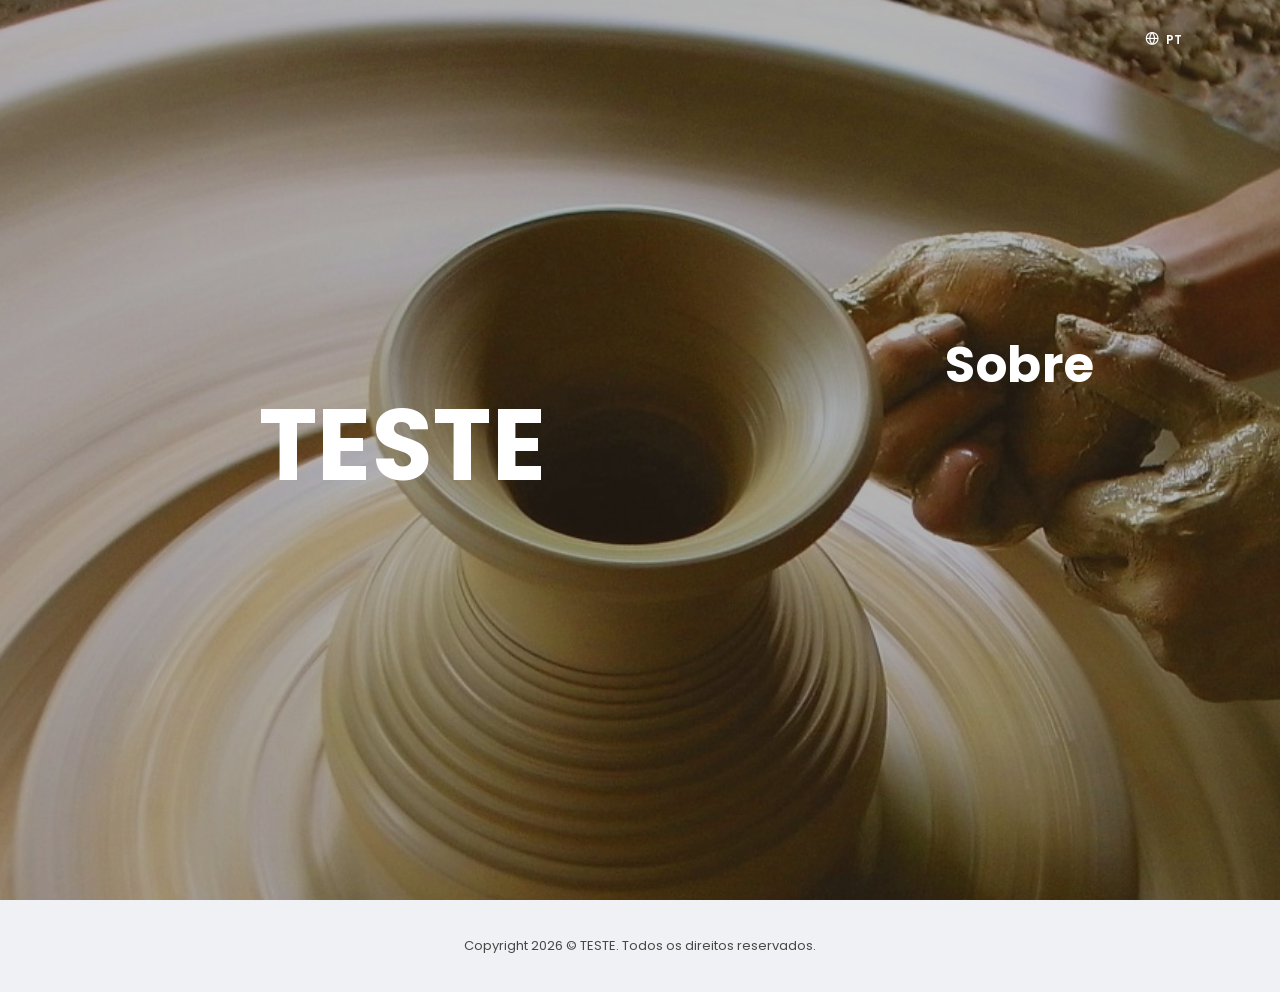
==== index.html @ c15885f7 "Update index.html" ====
<!DOCTYPE html>
<html lang="pt">

<head>
    <meta name="viewport" content="width=device-width, initial-scale=1" />
    <meta http-equiv="content-type" content="text/html; charset=utf-8" />
    <meta name="author" content="TESTE"/>
    <meta name="description" content="TESTE">
    <link rel="icon" type="image/png" href="images/favicon.png">
    <meta http-equiv="X-UA-Compatible" content="IE=edge">
    <!-- Document title -->
    <title>TESTE</title>
    <!-- Stylesheets & Fonts -->
    <link href="css/plugins.css" rel="stylesheet preload">
    <link href="css/style.css" rel="stylesheet preload">
    
    <!-- Global site tag (gtag.js) - Google Analytics -->
    <script async src="https://www.googletagmanager.com/gtag/js?id=UA-188630870-1"></script>
    <script>
      window.dataLayer = window.dataLayer || [];
      function gtag(){dataLayer.push(arguments);}
      gtag('js', new Date());

      gtag('config', 'UA-188630870-1');
      gtag('config', 'G-WTPMK17B85');
    </script>
     
</head>

<body>
    <!-- Body Inner -->
    <div class="body-inner">
        <!-- Header -->
        <header id="header" data-transparent="true" data-fullwidth="false" data-responsive-fixed="true" data-sticky-active="400" class="dark submenu-light">
            <div class="header-inner" data-animate="fadeInDownBig">
                <div class="container">
                    <div id="mainMenu">
                        <div class="container">
                            <nav>
                                <ul>                        
                                    <li class="p-dropdown d-none d-xl-block">
                                        <a><i class="icon-globe"></i>PT</a>
                                        <ul class="p-dropdown-content">
                                            <li><a href="/en" class="text-center">English</a></li>
                                        </ul>
                                    </li>
                                </ul>
                            </nav>
                        </div>
                    </div> 
                    <!--Header Extras-->
                    <div class="header-extras">
                        <div class="p-dropdown d-xl-none">
                            <a class="text-light"><i class="icon-globe"></i> PT</a>
                            <ul class="p-dropdown-content">
                                <li><a href="/en" hreflang="en">English</a></li>
                            </ul>
                        </div>
                    </div>
                </div>
            </div>
        </header>
        <!-- end: Header -->
        
        <!-- Inspiro Slider -->
        <div id="slider" class="inspiro-slider slider-fullscreen">
            <div class="slide kenburns" data-bg-image="images/home.jpg">
                <div class="bg-overlay"></div>
                    <div class="container">
                        <div class="row align-items-center">
                            <div class="col-md-7 mb-5 mb-md-0 slide-captions text-center">
                                <h1>TESTE</h1>
                            </div>
                            <div class="col-md-1">
                            </div>            
                            <div class="col-md-4 slide-captions text-center">
                                <h2><a href="sobre" class="text-light">Sobre</a></h2>
                                <h2><a href="produtos" class="text-light">Produtos</a></h2>
                                <h2><a href="contactos" class="text-light">Contactos</a></h2>
                            </div>
                        </div>
                   </div>
            </div>       
        </div>
        <!--end: Inspiro Slider -->
  
        <!--Modal Cookie-->
        <div id="cookieNotify" class="modal-strip cookie-notify background-dark" data-delay="3000" data-expire="1" data-cookie-name="cookiebar2020_1" data-cookie-enabled="true">
            <div class="container">
                <div class="row">
                    <div class="col-lg-8 text-sm-center text-md-left sm-m-b-10 m-t-5 d-none d-md-block">Este website utiliza cookies. <a href="politicas" class="text-light"><span>Mais informações</span></a>. <i class="fa fa-info-circle"></i></div>
                    <div class="col-lg-8 text-sm-center text-md-left sm-m-b-10 m-t-5 d-block d-md-none">Este website utiliza cookies. <br><a href="politicas" class="text-light"><span>Mais informações</span></a>. <i class="fa fa-info-circle"></i></div>
                    <div class="col-lg-4 text-right sm-text-center sm-center">
                        <button type="button" class="btn btn-rounded btn-light btn-outline btn-sm m-r-10 modal-confirm">Concordo</button>
                    </div>
                </div>
            </div>
        </div>
        <!--End: Modal Cookie-->
        <!-- Footer -->
        <footer id="footer">
            <div class="copyright-content">
                <div class="container">
                    <div class="copyright-text text-center d-none d-md-block">Copyright <script>document.write(new Date().getFullYear())</script> &copy; TESTE. Todos os direitos reservados.</div>
                    <div class="copyright-text text-center d-block d-md-none">Copyright <script>document.write(new Date().getFullYear())</script> &copy; TESTE.<br>Todos os direitos reservados.</div>
                </div>
            </div>
        </footer>
        <!-- end: Footer -->
    </div>
    <!-- end: Body Inner -->
    <!-- Scroll top -->
    <a id="scrollTop"><i class="icon-chevron-up"></i><i class="icon-chevron-up"></i></a>
    <!--Plugins-->
    <script src="js/jquery.js"></script>
    <script src="js/plugins.js"></script>
    <!--Template functions-->
    <script src="js/functions.js"></script>
</body>

</html>
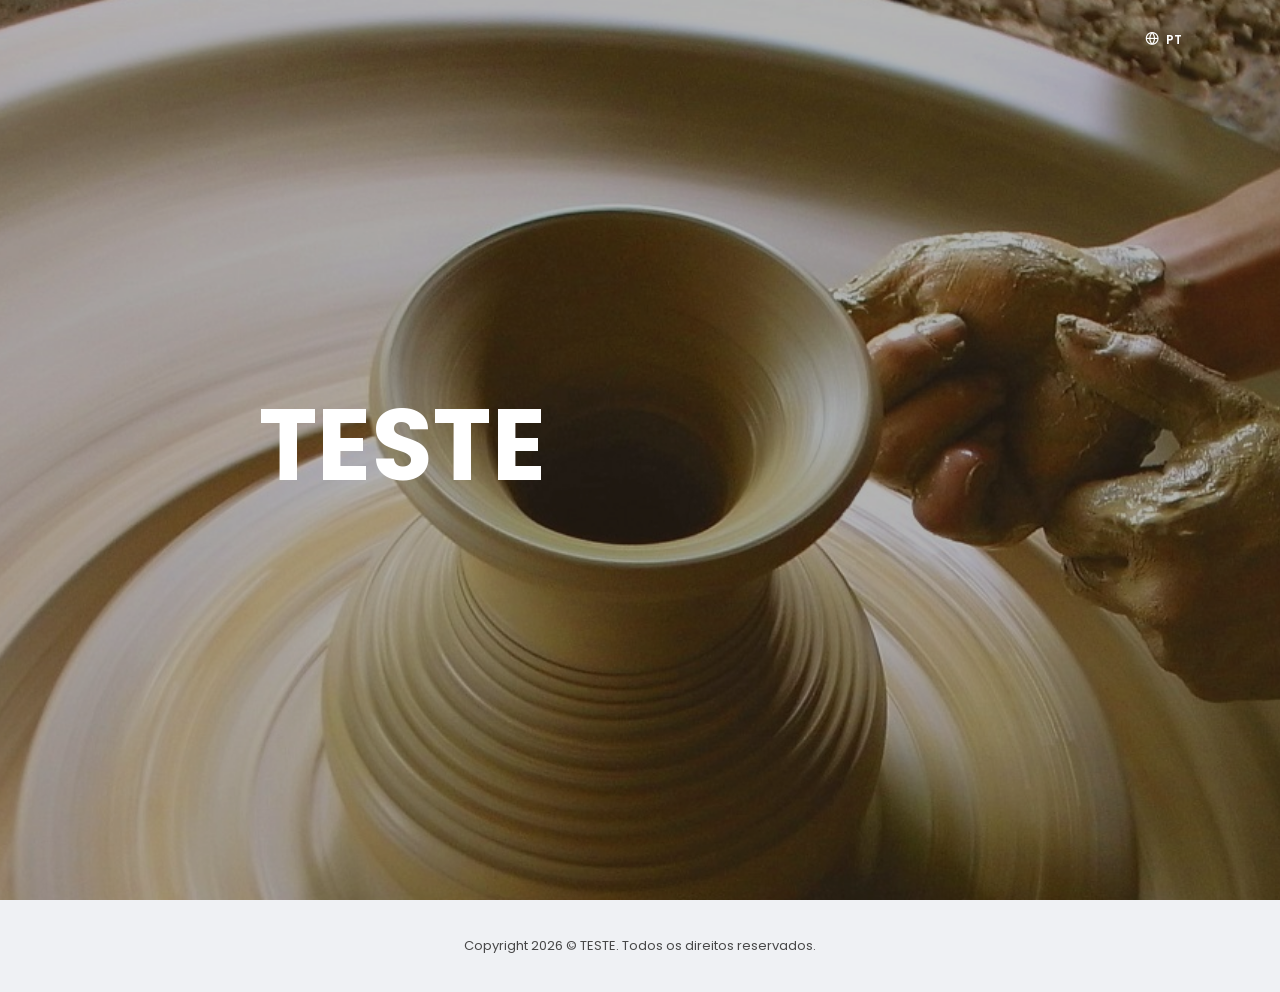
==== commit d1880ae2: "Update index.html" ====
--- a/index.html
+++ b/index.html
@@ -24,10 +24,25 @@
       gtag('config', 'UA-188630870-1');
       gtag('config', 'G-WTPMK17B85');
     </script>
+    
+    <!-- Google Tag Manager -->
+<script>(function(w,d,s,l,i){w[l]=w[l]||[];w[l].push({'gtm.start':
+new Date().getTime(),event:'gtm.js'});var f=d.getElementsByTagName(s)[0],
+j=d.createElement(s),dl=l!='dataLayer'?'&l='+l:'';j.async=true;j.src=
+'https://www.googletagmanager.com/gtm.js?id='+i+dl;f.parentNode.insertBefore(j,f);
+})(window,document,'script','dataLayer','GTM-KMKXST2');</script>
+<!-- End Google Tag Manager -->
      
 </head>
 
 <body>
+    
+    <!-- Google Tag Manager (noscript) -->
+<noscript><iframe src="https://www.googletagmanager.com/ns.html?id=GTM-KMKXST2"
+height="0" width="0" style="display:none;visibility:hidden"></iframe></noscript>
+<!-- End Google Tag Manager (noscript) -->
+    
+    
     <!-- Body Inner -->
     <div class="body-inner">
         <!-- Header -->
@@ -91,7 +106,7 @@
                     <div class="col-lg-8 text-sm-center text-md-left sm-m-b-10 m-t-5 d-none d-md-block">Este website utiliza cookies. <a href="politicas" class="text-light"><span>Mais informações</span></a>. <i class="fa fa-info-circle"></i></div>
                     <div class="col-lg-8 text-sm-center text-md-left sm-m-b-10 m-t-5 d-block d-md-none">Este website utiliza cookies. <br><a href="politicas" class="text-light"><span>Mais informações</span></a>. <i class="fa fa-info-circle"></i></div>
                     <div class="col-lg-4 text-right sm-text-center sm-center">
-                        <button type="button" class="btn btn-rounded btn-light btn-outline btn-sm m-r-10 modal-confirm">Concordo</button>
+                        <button type="button" alt="concordo" class="btn btn-rounded btn-light btn-outline btn-sm m-r-10 modal-confirm">Concordo</button>
                     </div>
                 </div>
             </div>
@@ -101,8 +116,7 @@
         <footer id="footer">
             <div class="copyright-content">
                 <div class="container">
-                    <div class="copyright-text text-center d-none d-md-block">Copyright <script>document.write(new Date().getFullYear())</script> &copy; TESTE. Todos os direitos reservados.</div>
-                    <div class="copyright-text text-center d-block d-md-none">Copyright <script>document.write(new Date().getFullYear())</script> &copy; TESTE.<br>Todos os direitos reservados.</div>
+                    <div class="copyright-text text-center">Copyright <script>document.write(new Date().getFullYear())</script> &copy; TESTE. Todos os direitos reservados.</div>
                 </div>
             </div>
         </footer>
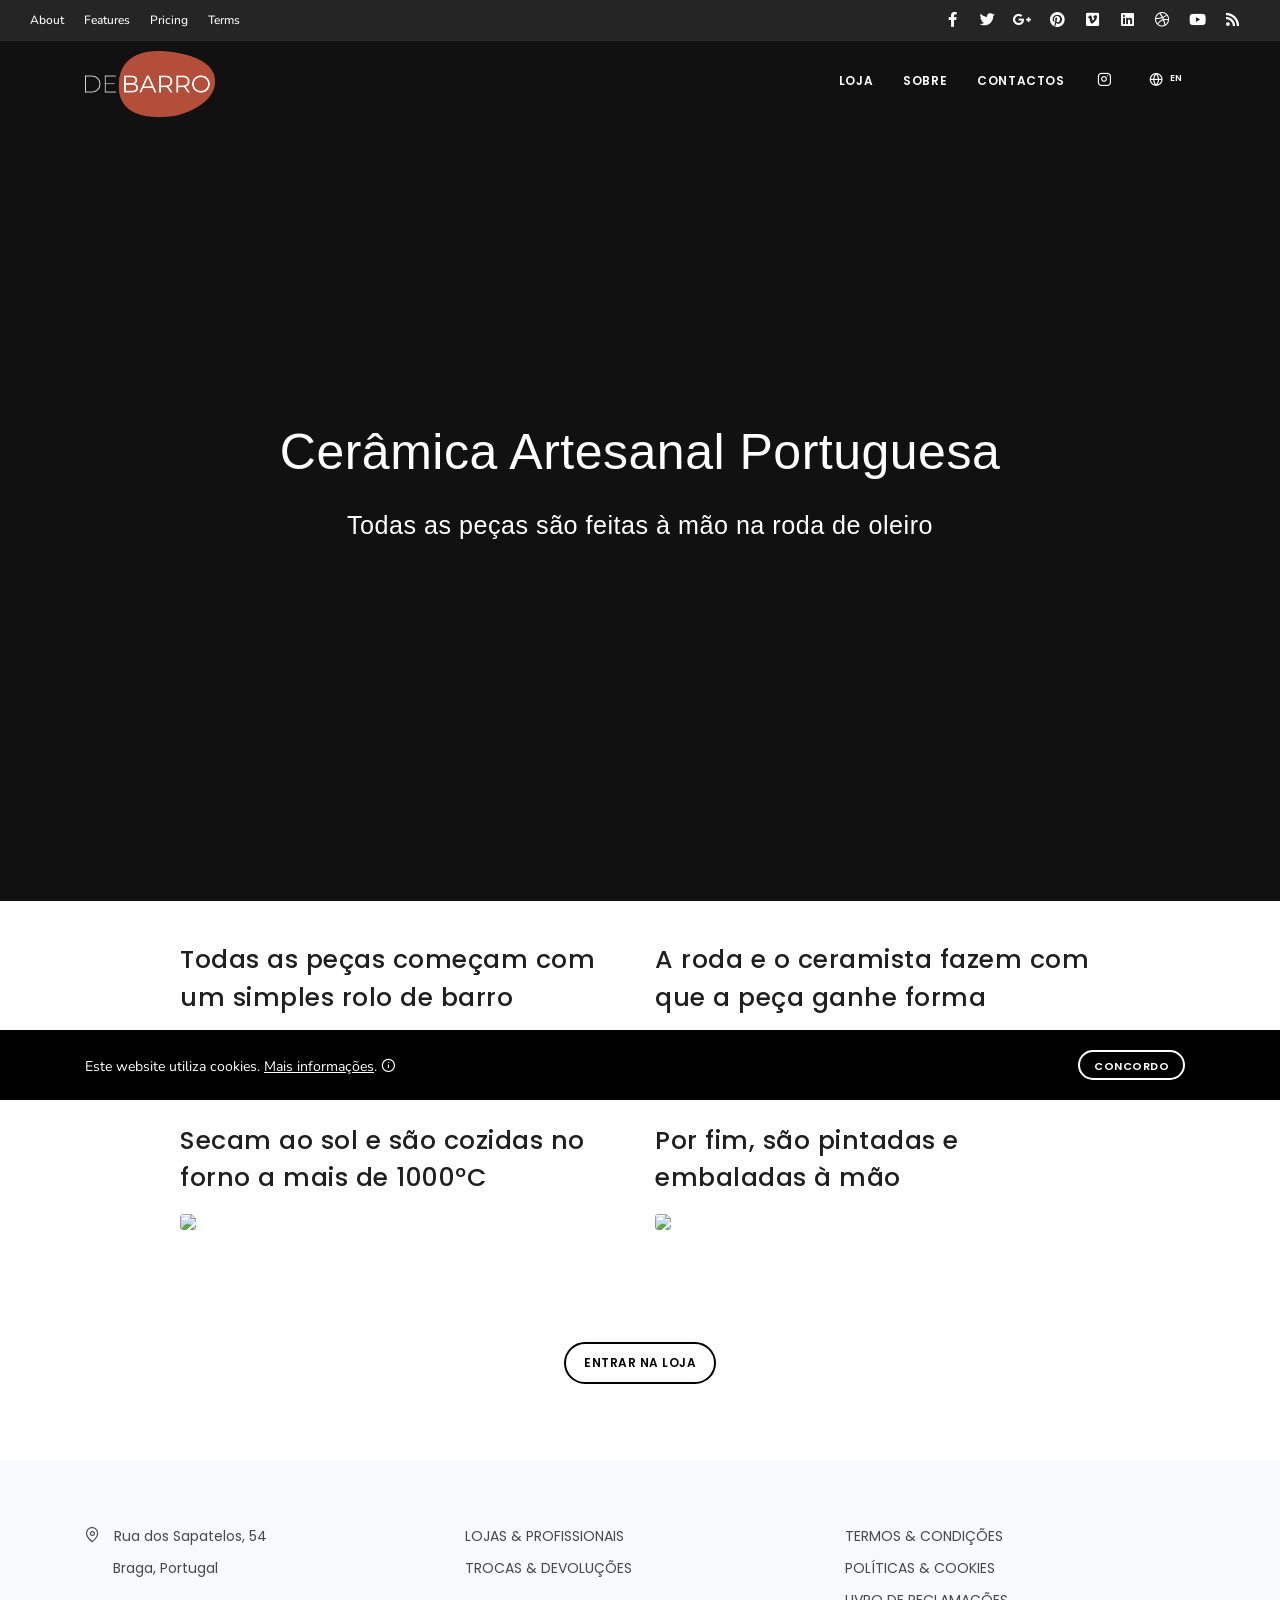
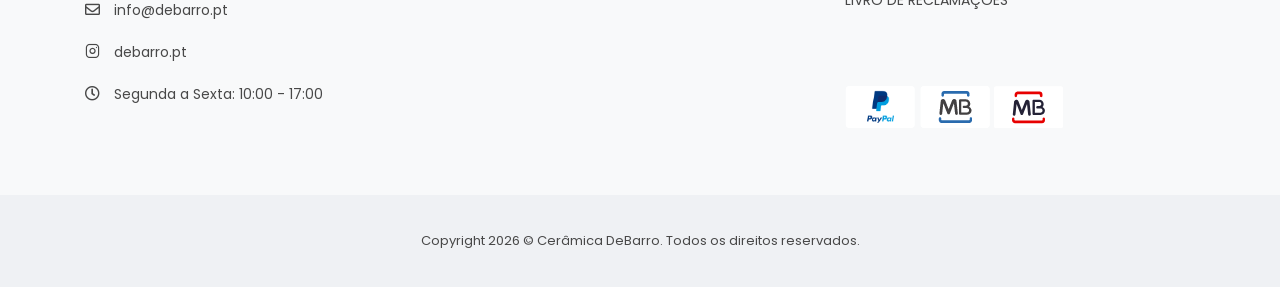
==== commit c8cab8b3: "1" ====
--- a/index.html
+++ b/index.html
@@ -1,135 +1,483 @@
 <!DOCTYPE html>
 <html lang="pt">
-
 <head>
-    <meta name="viewport" content="width=device-width, initial-scale=1" />
-    <meta http-equiv="content-type" content="text/html; charset=utf-8" />
-    <meta name="author" content="TESTE"/>
-    <meta name="description" content="TESTE">
+    <meta name="viewport" content="width=device-width, initial-scale=1 user-scalable=no">
+    <meta http-equiv="content-type" content="text/html; charset=utf-8">
+    <meta name="description" content="Cerâmica Artesanal Portuguesa. Todas as nossas peças são únicas e feitas à mão na roda de oleiro. Não há duas peças iguais.">
+    <meta name="p:domain_verify" content="fdea1cea7af546cd745f052bbd59ac54"/>
+    <meta name="facebook-domain-verification" content="vrr1em4334xp493w2floqop2freuye" />
     <link rel="icon" type="image/png" href="images/favicon.png">
     <meta http-equiv="X-UA-Compatible" content="IE=edge">
-    <!-- Document title -->
-    <title>TESTE</title>
-    <!-- Stylesheets & Fonts -->
+    <title>Cerâmica DeBarro. Cerâmica Artesanal Portuguesa</title>
     <link href="css/plugins.css" rel="stylesheet preload">
     <link href="css/style.css" rel="stylesheet preload">
+    <link href="css/fonts.css" rel="stylesheet preload">
     
-    <!-- Global site tag (gtag.js) - Google Analytics -->
     <script async src="https://www.googletagmanager.com/gtag/js?id=UA-188630870-1"></script>
     <script>
       window.dataLayer = window.dataLayer || [];
       function gtag(){dataLayer.push(arguments);}
       gtag('js', new Date());
 
-      gtag('config', 'UA-188630870-1');
-      gtag('config', 'G-WTPMK17B85');
+      gtag('config', 'UA-197555942-1');
     </script>
     
-    <!-- Google Tag Manager -->
-<script>(function(w,d,s,l,i){w[l]=w[l]||[];w[l].push({'gtm.start':
-new Date().getTime(),event:'gtm.js'});var f=d.getElementsByTagName(s)[0],
-j=d.createElement(s),dl=l!='dataLayer'?'&l='+l:'';j.async=true;j.src=
-'https://www.googletagmanager.com/gtm.js?id='+i+dl;f.parentNode.insertBefore(j,f);
-})(window,document,'script','dataLayer','GTM-KMKXST2');</script>
-<!-- End Google Tag Manager -->
-     
+    <script>(function(w,d,s,l,i){w[l]=w[l]||[];w[l].push({'gtm.start':
+    new Date().getTime(),event:'gtm.js'});var f=d.getElementsByTagName(s)[0],
+    j=d.createElement(s),dl=l!='dataLayer'?'&l='+l:'';j.async=true;j.src=
+    'https://www.googletagmanager.com/gtm.js?id='+i+dl;f.parentNode.insertBefore(j,f);
+    })(window,document,'script','dataLayer','GTM-T7J9L3J');</script>
+    
 </head>
-
 <body>
+    <noscript><iframe src="https://www.googletagmanager.com/ns.html?id=GTM-T7J9L3J" height="0" width="0" style="display:none;visibility:hidden"></iframe></noscript>
+    <!--div class="body-inner">
+        <div id="topbar" class="topbar-dark topbar-fullwidth dark">
+            <div class="container d-block d-md-none">
+                <div class="row">
+                    <div class="col d-flex justify-content-center p-0">
+                        <ul class="top-menu text-center">
+                            <li><a data-lightbox="inline" tag="Entregas">Entrega GRÁTIS desde 50€</a></li>
+                            <li><a>Recolha GRÁTIS em Braga</a></li>
+                        </ul>
+                    </div>
+                </div>
+            </div>
+            <div class="container d-none d-md-block">
+                <div class="row">
+                    <div class="col d-flex justify-content-center p-0">
+                        <ul class="top-menu">
+                            <li><a data-lightbox="inline" tag="Entregas">Entrega GRÁTIS desde 50€</a></li>
+                        </ul>
+                    </div>
+                    <div class="col d-flex justify-content-center p-0">
+                        <ul class="top-menu">
+                            <li><a>Recolha GRÁTIS em Braga</a></li>
+                        </ul>
+                    </div>
+                </div>
+            </div>
+        </div-->
+    <div id="topbar" class="dark topbar-fullwidth">
+<div class="container">
+<div class="row">
+<div class="col-md-6">
+<ul class="top-menu">
+<li><a href="#">About</a></li>
+<li><a href="#">Features</a></li>
+<li><a href="#">Pricing</a></li>
+<li><a href="#">Terms</a></li>
+</ul>
+</div>
+<div class="col-md-6 d-none d-sm-block">
+<div class="social-icons social-icons-colored-hover">
+<ul>
+<li class="social-facebook"><a href="#"><i class="fab fa-facebook-f"></i></a></li>
+<li class="social-twitter"><a href="#"><i class="fab fa-twitter"></i></a></li>
+<li class="social-google"><a href="#"><i class="fab fa-google-plus-g"></i></a></li>
+<li class="social-pinterest"><a href="#"><i class="fab fa-pinterest"></i></a></li>
+<li class="social-vimeo"><a href="#"><i class="fab fa-vimeo"></i></a></li>
+<li class="social-linkedin"><a href="#"><i class="fab fa-linkedin"></i></a></li>
+<li class="social-dribbble"><a href="#"><i class="fab fa-dribbble"></i></a></li>
+<li class="social-youtube"><a href="#"><i class="fab fa-youtube"></i></a></li>
+<li class="social-rss"><a href="#"><i class="fa fa-rss"></i></a></li>
+</ul>
+</div>
+</div>
+</div>
+</div>
+</div>
     
-    <!-- Google Tag Manager (noscript) -->
-<noscript><iframe src="https://www.googletagmanager.com/ns.html?id=GTM-KMKXST2"
-height="0" width="0" style="display:none;visibility:hidden"></iframe></noscript>
-<!-- End Google Tag Manager (noscript) -->
-    
-    
-    <!-- Body Inner -->
-    <div class="body-inner">
-        <!-- Header -->
-        <header id="header" data-transparent="true" data-fullwidth="false" data-responsive-fixed="true" data-sticky-active="400" class="dark submenu-light">
+    <header id="header" data-transparent="true" data-fullwidth="false" data-responsive-fixed="true" data-sticky-active class="dark submenu-light">
             <div class="header-inner" data-animate="fadeInDownBig">
                 <div class="container">
+                    <div id="logo">
+                        <a href="/">
+                            <span class="logo-default"><img style="max-width: 130px;" src="images/logop.png" tag="Home"></span>
+                            <span class="logo-dark"><img style="max-width: 130px;" src="images/logob.png" tag="Home"></span>
+                        </a>
+                    </div>
+                    <div id="mainMenu-trigger">
+                        <a class="lines-button x" tag="menu-open"><span class="lines" tag="menu-close"></span></a>
+                    </div>
                     <div id="mainMenu">
                         <div class="container">
                             <nav>
-                                <ul>                        
-                                    <li class="p-dropdown d-none d-xl-block">
-                                        <a><i class="icon-globe"></i>PT</a>
-                                        <ul class="p-dropdown-content">
-                                            <li><a href="/en" class="text-center">English</a></li>
-                                        </ul>
-                                    </li>
+                                <ul>
+                                    <li><a href="/loja" tag="Loja">Loja</a></li>
+                                    <li><a href="/sobre" tag="Sobre">Sobre</a></li>
+                                    <li><a href="/contactos" tag="Contactos">Contactos</a></li>
+                                    <li class="d-block d-md-none"><a href="/profissionais" tag="menu-profissionais">Lojas & Profissionais</a></li>
+                                    <li><a href="https://instagr.am/debarro.pt/" target="_blank" tag="Instagram"><i class="icon-instagram"></i></a></li>
+                                    <li><a href="en" tag="English"><i class="icon-globe" tag="English"></i><sup tag="English">EN</sup></a></li>
                                 </ul>
                             </nav>
                         </div>
-                    </div> 
-                    <!--Header Extras-->
-                    <div class="header-extras">
-                        <div class="p-dropdown d-xl-none">
-                            <a class="text-light"><i class="icon-globe"></i> PT</a>
-                            <ul class="p-dropdown-content">
-                                <li><a href="/en" hreflang="en">English</a></li>
-                            </ul>
-                        </div>
                     </div>
                 </div>
             </div>
         </header>
-        <!-- end: Header -->
+        <div id="slider" class="inspiro-slider slider-fullscreen">
+            <div class="slide" data-bg-video="videos/home.mp4">
+                <div class="bg-overlay"></div>
+                <div class="container">
+                    <div class="slide-captions text-center p-t-50">
+                        <h2 style="font-weight: 300">Cerâmica Artesanal Portuguesa</h2>
+                        <h3 style="font-weight: 300">Todas as peças são feitas à mão na roda de oleiro</h3>
+                        <!--div class="p-t-70">
+                            <a href="loja" class="btn btn-light btn-rounded btn-outline" tag="Comprar">Comprar</a>
+                        </div-->
+                    </div>
+                </div>
+            </div>
+        </div>        
+        <section id="page-content">
+            <div class="container">
+                <div class="row justify-content-center">
+                    <div class="col-6 col-sm-5">
+                        <h3>Todas as peças começam com um simples rolo de barro</h3>
+                        <img src="images/home1.jpg" class="img-fluid rounded">
+                    </div>
+                    <div class="col-6 col-sm-5">
+                        <h3>A roda e o ceramista fazem com que a peça ganhe forma</h3>
+                        <img src="images/home2.jpg" class="img-fluid rounded">
+                    </div>
+                    <hr class="space">
+                    <div class="col-6 col-sm-5">
+                        <h3>Secam ao sol e são cozidas no forno a mais de 1000ºC</h3>
+                        <img src="images/home3.jpg" class="img-fluid rounded">
+                    </div>
+                    <div class="col-6 col-sm-5">
+                        <h3>Por fim, são pintadas e embaladas à mão</h3>
+                        <img src="images/home4.png" class="img-fluid rounded">
+                    </div>
+                </div>
+            </div>
+        </section>
         
-        <!-- Inspiro Slider -->
-        <div id="slider" class="inspiro-slider slider-fullscreen">
-            <div class="slide kenburns" data-bg-image="images/home.jpg">
-                <div class="bg-overlay"></div>
-                    <div class="container">
-                        <div class="row align-items-center">
-                            <div class="col-md-7 mb-5 mb-md-0 slide-captions text-center">
-                                <h1>TESTE</h1>
-                            </div>
-                            <div class="col-md-1">
-                            </div>            
-                            <div class="col-md-4 slide-captions text-center">
-                                <h2><a href="sobre" class="text-light">Sobre</a></h2>
-                                <h2><a href="produtos" class="text-light">Produtos</a></h2>
-                                <h2><a href="contactos" class="text-light">Contactos</a></h2>
+        <div class="p-t-70 row justify-content-center">
+            <a href="loja" class="btn btn-dark btn-rounded btn-outline" tag="Ver loja">Entrar na Loja</a>
+        </div>
+        <hr class="space">       
+        
+        <!--div id="modalShop" class="modal modal-auto-open no-padding" data-delay="1500" style="max-width: 700px;">
+            <div class="row">
+                <div class="col-md-6 d-none d-sm-block no-padding" style="background: transparent url(&quot;images/products/insua2.jpeg&quot;) no-repeat scroll center top / cover; height:470px;"></div>
+                <div class="col-md-6">
+                    <div class="p-40 p-xs-20">
+                        <h2>Black Friday <h3>Código: BLACK20</h3></h2>
+                        <h2 class="text-xl lh80 m-b-30">20%<h3>Em toda a loja</h3></h2>
+                        <p class="m-b-20">Entre os os dias 25 e 28 de Novembro.</p>
+                        <a class="btn btn-shadow btn-rounded btn-block m-t-10" href="/loja" class="text-light" tag="loja - black friday">Ver a Loja</a><small class="t300">
+                        </small>
+                    </div>
+                </div>
+            </div>
+        </div-->
+        
+        <div id="cookieNotify" class="modal-strip cookie-notify background-transparent" data-delay="3000" data-expire="1" data-cookie-name="cookiebar2020_1" data-cookie-enabled="true">
+            <div class="container">
+                <div class="row">
+                    <div class="col-lg-8 text-sm-center text-md-left sm-m-b-10 m-t-5">Este website utiliza cookies. <br class="d-block d-md-none"><a href="/politicas" class="text-light" tag="Mais informações">Mais informações</a>. <i class="icon-info"></i></div>
+                    <div class="col-lg-4 text-right sm-text-center sm-center">
+                        <button type="button" class="btn btn-light btn-outline btn-rounded btn-sm m-r-10 modal-confirm" tag="Concordo">Concordo</button>
+                    </div>
+                </div>
+            </div>
+        </div>        
+            
+        <footer id="footer">
+            <div class="footer-content">
+                <div class="container">
+                    <div class="row">
+                        <div class="col-lg-4 col-lg-2 col-md-4">
+                            <div class="widget  widget-contact-us">
+                                <ul class="list-icon">
+                                    <li><i class="icon-map-pin"></i>Rua dos Sapatelos, 54<br>&nbsp&nbspBraga, Portugal</li>
+                                    <li><i class="far fa-envelope"></i><a href="mailto:info@debarro.pt">info@debarro.pt</a></li>
+                                    <li><i class="icon-instagram"></i><a href="https://instagr.am/debarro.pt/" target="_blank" tag="Instagram">debarro.pt</a></li>
+                                    <li><i class="far fa-clock"></i>Segunda a Sexta: 10:00 - 17:00</li>
+                                </ul>
                             </div>
                         </div>
-                   </div>
-            </div>       
-        </div>
-        <!--end: Inspiro Slider -->
-  
-        <!--Modal Cookie-->
-        <div id="cookieNotify" class="modal-strip cookie-notify background-dark" data-delay="3000" data-expire="1" data-cookie-name="cookiebar2020_1" data-cookie-enabled="true">
-            <div class="container">
-                <div class="row">
-                    <div class="col-lg-8 text-sm-center text-md-left sm-m-b-10 m-t-5 d-none d-md-block">Este website utiliza cookies. <a href="politicas" class="text-light"><span>Mais informações</span></a>. <i class="fa fa-info-circle"></i></div>
-                    <div class="col-lg-8 text-sm-center text-md-left sm-m-b-10 m-t-5 d-block d-md-none">Este website utiliza cookies. <br><a href="politicas" class="text-light"><span>Mais informações</span></a>. <i class="fa fa-info-circle"></i></div>
-                    <div class="col-lg-4 text-right sm-text-center sm-center">
-                        <button type="button" alt="concordo" class="btn btn-rounded btn-light btn-outline btn-sm m-r-10 modal-confirm">Concordo</button>
-                    </div>
-                </div>
-            </div>
-        </div>
-        <!--End: Modal Cookie-->
-        <!-- Footer -->
-        <footer id="footer">
+                        <div class="col-lg-4 col-md-4 ">
+                            <a href="/profissionais" tag="Profissionais">LOJAS & PROFISSIONAIS</a>
+                            <br>
+                            <a href="/trocasdevolucoes" tag="Trocas">TROCAS & DEVOLUÇÕES</a>
+                        </div>
+                        <div class="col-lg-4 col-md-4">
+                            <a href="/termosecondicoes" tag="Termos">TERMOS & CONDIÇÕES</a>
+                            <br>
+                            <a href="/politicas" tag="Políticas">POLÍTICAS & COOKIES</a>
+                            <br>
+                            <a target="_blank" tag="Reclamações" href="https://www.livroreclamacoes.pt/">LIVRO DE RECLAMAÇÕES</a>
+                            <hr class="space">
+                            <img src="images/pay.png">
+                        </div>
+                    </div>
+                </div>
+            </div>           
             <div class="copyright-content">
                 <div class="container">
-                    <div class="copyright-text text-center">Copyright <script>document.write(new Date().getFullYear())</script> &copy; TESTE. Todos os direitos reservados.</div>
+                    <div class="copyright-text text-center">Copyright <script>document.write(new Date().getFullYear())</script> &copy; Cerâmica DeBarro. <br class="d-block d-md-none">Todos os direitos reservados.</div>
                 </div>
             </div>
         </footer>
-        <!-- end: Footer -->
     </div>
-    <!-- end: Body Inner -->
-    <!-- Scroll top -->
     <a id="scrollTop"><i class="icon-chevron-up"></i><i class="icon-chevron-up"></i></a>
-    <!--Plugins-->
     <script src="js/jquery.js"></script>
     <script src="js/plugins.js"></script>
-    <!--Template functions-->
+    <script src="js/jquery.mb.YTPlayer.min.js"></script>
     <script src="js/functions.js"></script>
+    
+<script type="text/javascript">
+/*<![CDATA[*/
+(function () {
+  var scriptURL = 'https://sdks.shopifycdn.com/buy-button/latest/buy-button-storefront.min.js';
+  if (window.ShopifyBuy) {
+    if (window.ShopifyBuy.UI) {
+      ShopifyBuyInit();
+    } else {
+      loadScript();
+    }
+  } else {
+    loadScript();
+  }
+  function loadScript() {
+    var script = document.createElement('script');
+    script.async = true;
+    script.src = scriptURL;
+    (document.getElementsByTagName('head')[0] || document.getElementsByTagName('body')[0]).appendChild(script);
+    script.onload = ShopifyBuyInit;
+  }
+  function ShopifyBuyInit() {
+    var client = ShopifyBuy.buildClient({
+      domain: 'ceramica-debarro.myshopify.com',
+      storefrontAccessToken: '444822423dec4646d8be601cc391de5f',
+    });
+    ShopifyBuy.UI.onReady(client).then(function (ui) {
+      ui.createComponent('product', {
+        moneyFormat: '%E2%82%AC%7B%7Bamount_with_comma_separator%7D%7D',
+        options: {
+  "product": {
+    "styles": {
+      "product": {
+        "@media (min-width: 601px)": {
+          "max-width": "100%",
+          "margin-left": "0",
+          "margin-bottom": "50px"
+        },
+        "text-align": "left"
+      },
+      "title": {
+        "font-family": "Montserrat, sans-serif",
+        "font-size": "26px",
+        "color": "#4d4c4c"
+      },
+      "button": {
+        "font-family": "Montserrat, sans-serif",
+        "font-size": "16px",
+        "padding-top": "16px",
+        "padding-bottom": "16px",
+        ":hover": {
+          "background-color": "#000000"
+        },
+        "background-color": "#000000",
+        ":focus": {
+          "background-color": "#000000"
+        },
+        "padding-left": "28px",
+        "padding-right": "28px"
+      },
+      "quantityInput": {
+        "font-size": "16px",
+        "padding-top": "16px",
+        "padding-bottom": "16px"
+      },
+      "price": {
+        "font-family": "Montserrat, sans-serif",
+        "font-weight": "bold",
+        "font-size": "18px"
+      },
+      "compareAt": {
+        "font-family": "Montserrat, sans-serif",
+        "font-weight": "bold",
+        "font-size": "15.299999999999999px"
+      },
+      "unitPrice": {
+        "font-family": "Montserrat, sans-serif",
+        "font-weight": "bold",
+        "font-size": "15.299999999999999px"
+      },
+      "description": {
+        "font-family": "Montserrat, sans-serif"
+      }
+    },
+    "layout": "horizontal",
+    "contents": {
+      "img": false,
+      "imgWithCarousel": true,
+      "button": false,
+      "buttonWithQuantity": true,
+      "description": true
+    },
+    "width": "100%",
+    "text": {
+      "button": "Adicionar ao carrinho"
+    },
+    "googleFonts": [
+      "Montserrat"
+    ]
+  },
+  "productSet": {
+    "styles": {
+      "products": {
+        "@media (min-width: 601px)": {
+          "margin-left": "-20px"
+        }
+      }
+    }
+  },
+  "modalProduct": {
+    "contents": {
+      "img": false,
+      "imgWithCarousel": true,
+      "button": false,
+      "buttonWithQuantity": true
+    },
+    "styles": {
+      "product": {
+        "@media (min-width: 601px)": {
+          "max-width": "100%",
+          "margin-left": "0px",
+          "margin-bottom": "0px"
+        }
+      },
+      "button": {
+        "font-family": "Montserrat, sans-serif",
+        "font-size": "16px",
+        "padding-top": "16px",
+        "padding-bottom": "16px",
+        ":hover": {
+          "background-color": "#000000"
+        },
+        "background-color": "#000000",
+        ":focus": {
+          "background-color": "#000000"
+        },
+        "padding-left": "28px",
+        "padding-right": "28px"
+      },
+      "quantityInput": {
+        "font-size": "16px",
+        "padding-top": "16px",
+        "padding-bottom": "16px"
+      },
+      "title": {
+        "font-family": "Helvetica Neue, sans-serif",
+        "font-weight": "bold",
+        "font-size": "26px",
+        "color": "#4c4c4c"
+      },
+      "price": {
+        "font-family": "Helvetica Neue, sans-serif",
+        "font-weight": "normal",
+        "font-size": "18px",
+        "color": "#4c4c4c"
+      },
+      "compareAt": {
+        "font-family": "Helvetica Neue, sans-serif",
+        "font-weight": "normal",
+        "font-size": "15.299999999999999px",
+        "color": "#4c4c4c"
+      },
+      "unitPrice": {
+        "font-family": "Helvetica Neue, sans-serif",
+        "font-weight": "normal",
+        "font-size": "15.299999999999999px",
+        "color": "#4c4c4c"
+      },
+      "description": {
+        "font-family": "Helvetica Neue, sans-serif",
+        "font-weight": "normal",
+        "font-size": "14px",
+        "color": "#4c4c4c"
+      }
+    },
+    "googleFonts": [
+      "Montserrat"
+    ],
+    "text": {
+      "button": "Add to cart"
+    }
+  },
+  "option": {
+    "styles": {
+      "label": {
+        "font-family": "Montserrat, sans-serif"
+      },
+      "select": {
+        "font-family": "Montserrat, sans-serif"
+      }
+    },
+    "googleFonts": [
+      "Montserrat"
+    ]
+  },
+  "cart": {
+    "styles": {
+      "button": {
+        "font-family": "Montserrat, sans-serif",
+        "font-size": "16px",
+        "padding-top": "16px",
+        "padding-bottom": "16px",
+        ":hover": {
+          "background-color": "#000000"
+        },
+        "background-color": "#000000",
+        ":focus": {
+          "background-color": "#000000"
+        }
+      }
+    },
+    "text": {
+      "title": "Carrinho",
+      "total": "Total",
+      "empty": "O carrinho está vazio",
+      "notice": "",
+      "button": "Comprar"
+    },
+    "popup": false,
+    "googleFonts": [
+      "Montserrat"
+    ]
+  },
+  "toggle": {
+    "styles": {
+      "toggle": {
+        "font-family": "Montserrat, sans-serif",
+        "background-color": "#b24d3a",
+        ":hover": {
+          "background-color": "#b24d3a"
+        },
+        ":focus": {
+          "background-color": "#b24d3a"
+        }
+      },
+      "count": {
+        "font-size": "16px"
+      }
+    },
+    "googleFonts": [
+      "Montserrat"
+    ]
+  }
+},
+      });
+    });
+  }
+})();
+/*]]>*/
+</script>
 </body>
-
-</html>+</html>
--- a/css/fonts.css
+++ b/css/fonts.css
@@ -0,0 +1,125 @@
+/* ----------------------------------------------------------------------
+	Base Colors
+-------------------------------------------------------------------------*/
+/*Background colors*/
+/*Typography*/
+/*Font*/
+/*Header*/
+/*Side Panel*/
+/*Page Titile*/
+/*Margins*/
+/*Transitions*/
+/* ------------------------------------------------------------------------ Fonts - Find/Replace your website fonts with your custom font name.
+-------------------------------------------------------------------------*/
+/*Body*/
+body {
+	font-size: 1em;
+	font-family: "Nunito", "Helvetica", "Arial", sans-serif;
+}
+
+/*Paragraphs*/
+p {
+	font-family: "Nunito", "Helvetica", "Arial", sans-serif;
+}
+
+/*Headings*/
+h1,
+h2,
+h3,
+h4,
+h5,
+h6,
+.h1,
+.h2,
+.h3,
+.h4,
+.h5,
+.h6 {
+	font-family: "Poppins", "Helvetica", "Arial", sans-serif;
+}
+
+/*Main Menu*/
+#mainMenu nav>ul>li>a {
+	font-family: "Poppins", "Helvetica", "Arial", sans-serif;
+	font-size: 12px;
+	font-weight: 600;
+	letter-spacing: 0.6px;
+}
+
+#mainMenu nav>ul>li .dropdown-menu>li>a,
+#mainMenu nav>ul>li .dropdown-menu>li>span,
+#mainMenu nav>ul>li .dropdown-menu>li [class*="col-"]>ul>li>a {
+	font-family: "Poppins", "Helvetica", "Arial", sans-serif;
+}
+
+#mainMenu nav>ul>li.mega-menu-item .mega-menu-content .mega-menu-title {
+	font-family: "Poppins", "Helvetica", "Arial", sans-serif;
+	font-size: 13px;
+	font-weight: 600;
+}
+
+.header-extras>ul>li>a:not(.btn),
+.header-extras>ul>li .topbar-dropdown>.title {
+	font-family: "Poppins", "Helvetica", "Arial", sans-serif;
+	font-size: 12px;
+	font-weight: 700;
+}
+
+/*Page Menu*/
+.page-menu nav>ul>li {
+	font-family: "Poppins", "Helvetica", "Arial", sans-serif;
+}
+
+.page-menu nav>ul>li .dropdown-menu {
+	font-family: "Poppins", "Helvetica", "Arial", sans-serif;
+}
+
+/*Sidebar Menu*/
+.sidebar-menu {
+	font-family: "Poppins", "Helvetica", "Arial", sans-serif;
+}
+
+/*Buttons*/
+button,
+a.btn:not([href]):not([tabindex]),
+.btn {
+	font-family: "Poppins", "Helvetica", "Arial", sans-serif;
+}
+
+/*slider*/
+.inspiro-slider .slide .slide-captions .strong {
+	font-family: "Poppins", "Helvetica", "Arial", sans-serif;
+}
+
+/*Page Title*/
+#page-title .page-title>h1 {
+	font-family: "Poppins", "Helvetica", "Arial", sans-serif;
+	font-size: 44px;
+	line-height: 56px;
+	font-weight: 400;
+}
+
+/*Footer*/
+#footer {
+	font-size: 14px;
+	font-weight: 400;
+	font-family: "Poppins", "Helvetica", "Arial", sans-serif;
+}
+
+#footer p {
+	font-family: "Poppins", "Helvetica", "Arial", sans-serif;
+}
+
+#footer .widget .widget-title,
+#footer .widget h4 {
+	font-family: "Poppins", "Helvetica", "Arial", sans-serif;
+	font-size: 14px;
+	letter-spacing: 1px;
+	font-weight: 600;
+}
+
+#footer .widget .widget-title ul li a,
+#footer .widget h4 ul li a {
+	font-family: "Poppins", "Helvetica", "Arial", sans-serif;
+	font-size: 15px;
+}
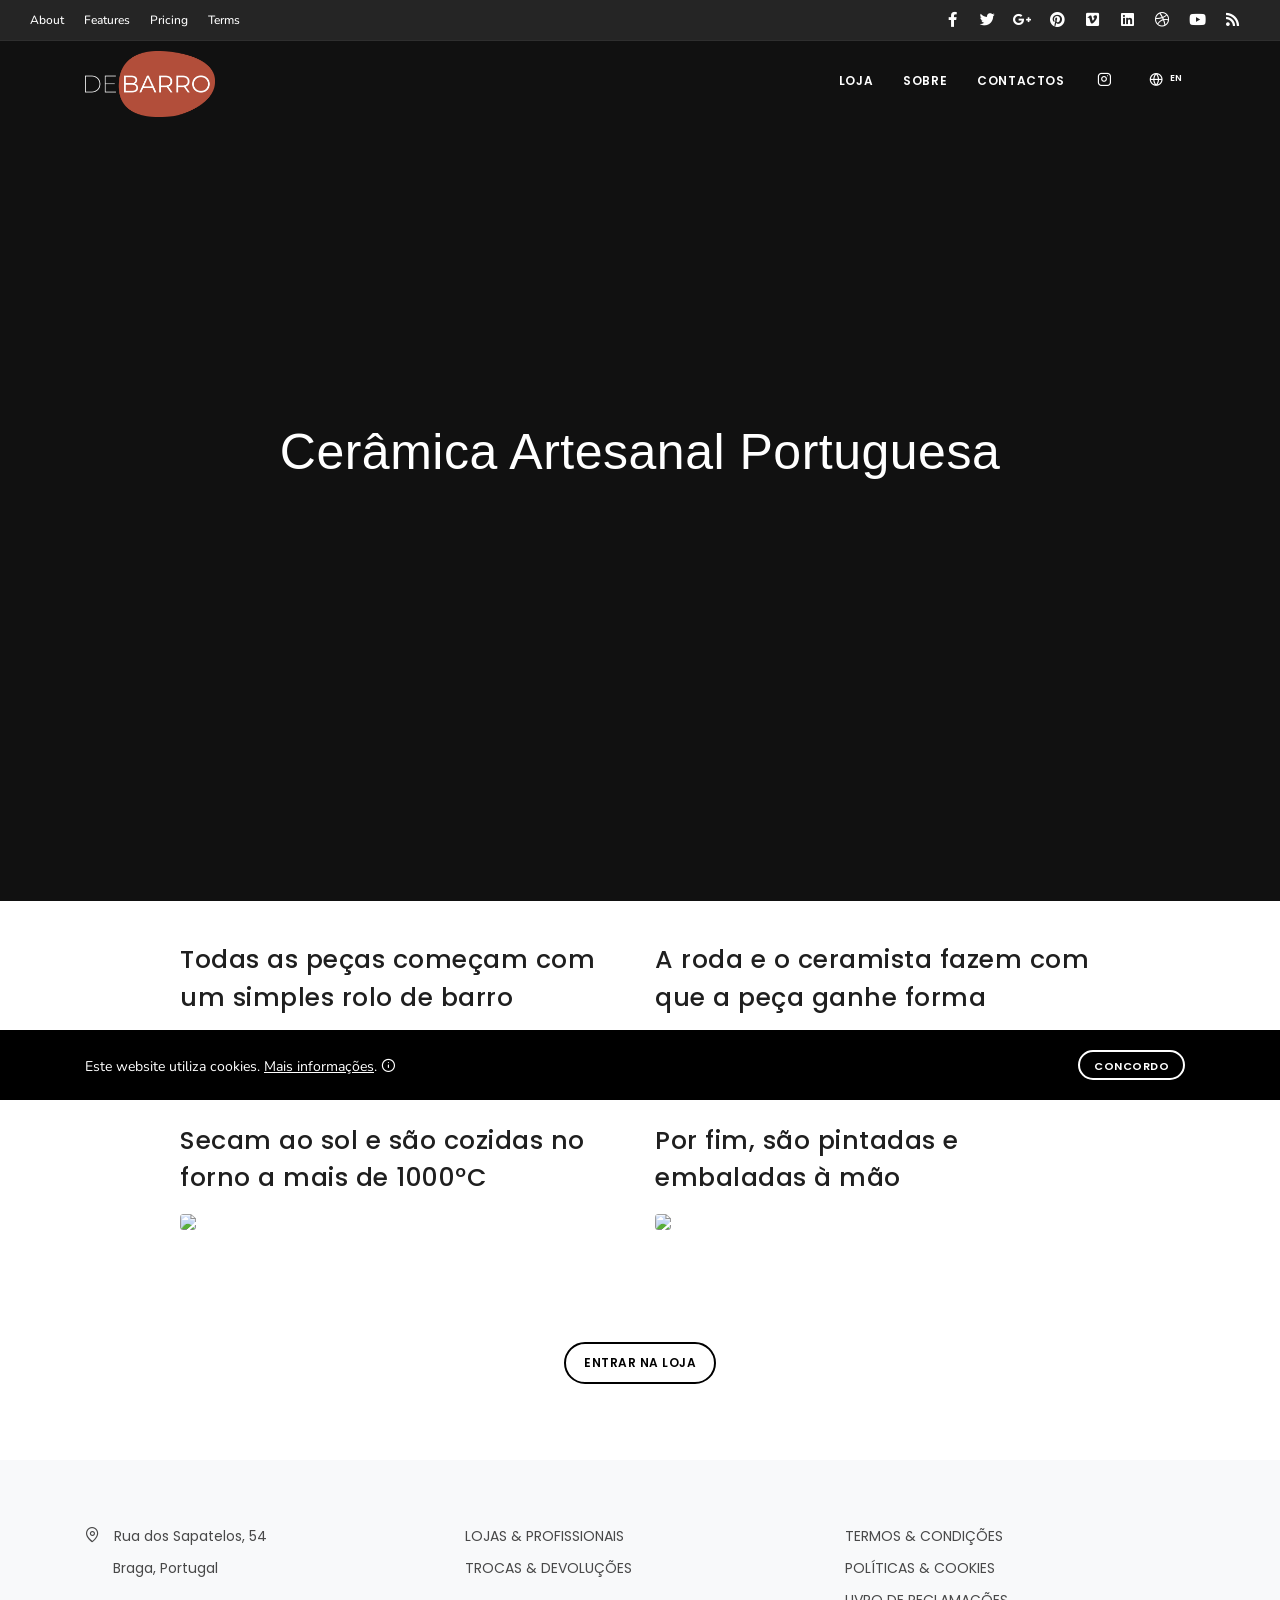
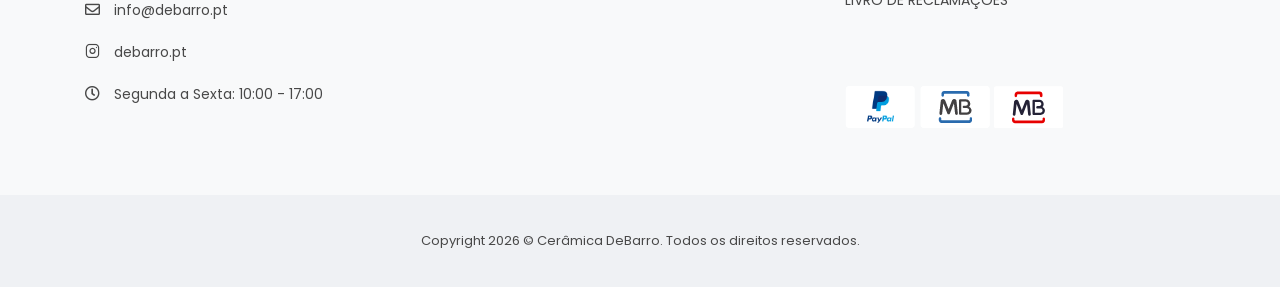
==== commit 285ed9e5: "Update index.html" ====
--- a/index.html
+++ b/index.html
@@ -160,7 +160,7 @@
         </div>
         <hr class="space">       
         
-        <!--div id="modalShop" class="modal modal-auto-open no-padding" data-delay="1500" style="max-width: 700px;">
+        <div id="modalShop" class="modal modal-auto-open no-padding cookie-notify" data-delay="1500" style="max-width: 700px;">
             <div class="row">
                 <div class="col-md-6 d-none d-sm-block no-padding" style="background: transparent url(&quot;images/products/insua2.jpeg&quot;) no-repeat scroll center top / cover; height:470px;"></div>
                 <div class="col-md-6">
@@ -173,7 +173,7 @@
                     </div>
                 </div>
             </div>
-        </div-->
+        </div>
         
         <div id="cookieNotify" class="modal-strip cookie-notify background-transparent" data-delay="3000" data-expire="1" data-cookie-name="cookiebar2020_1" data-cookie-enabled="true">
             <div class="container">
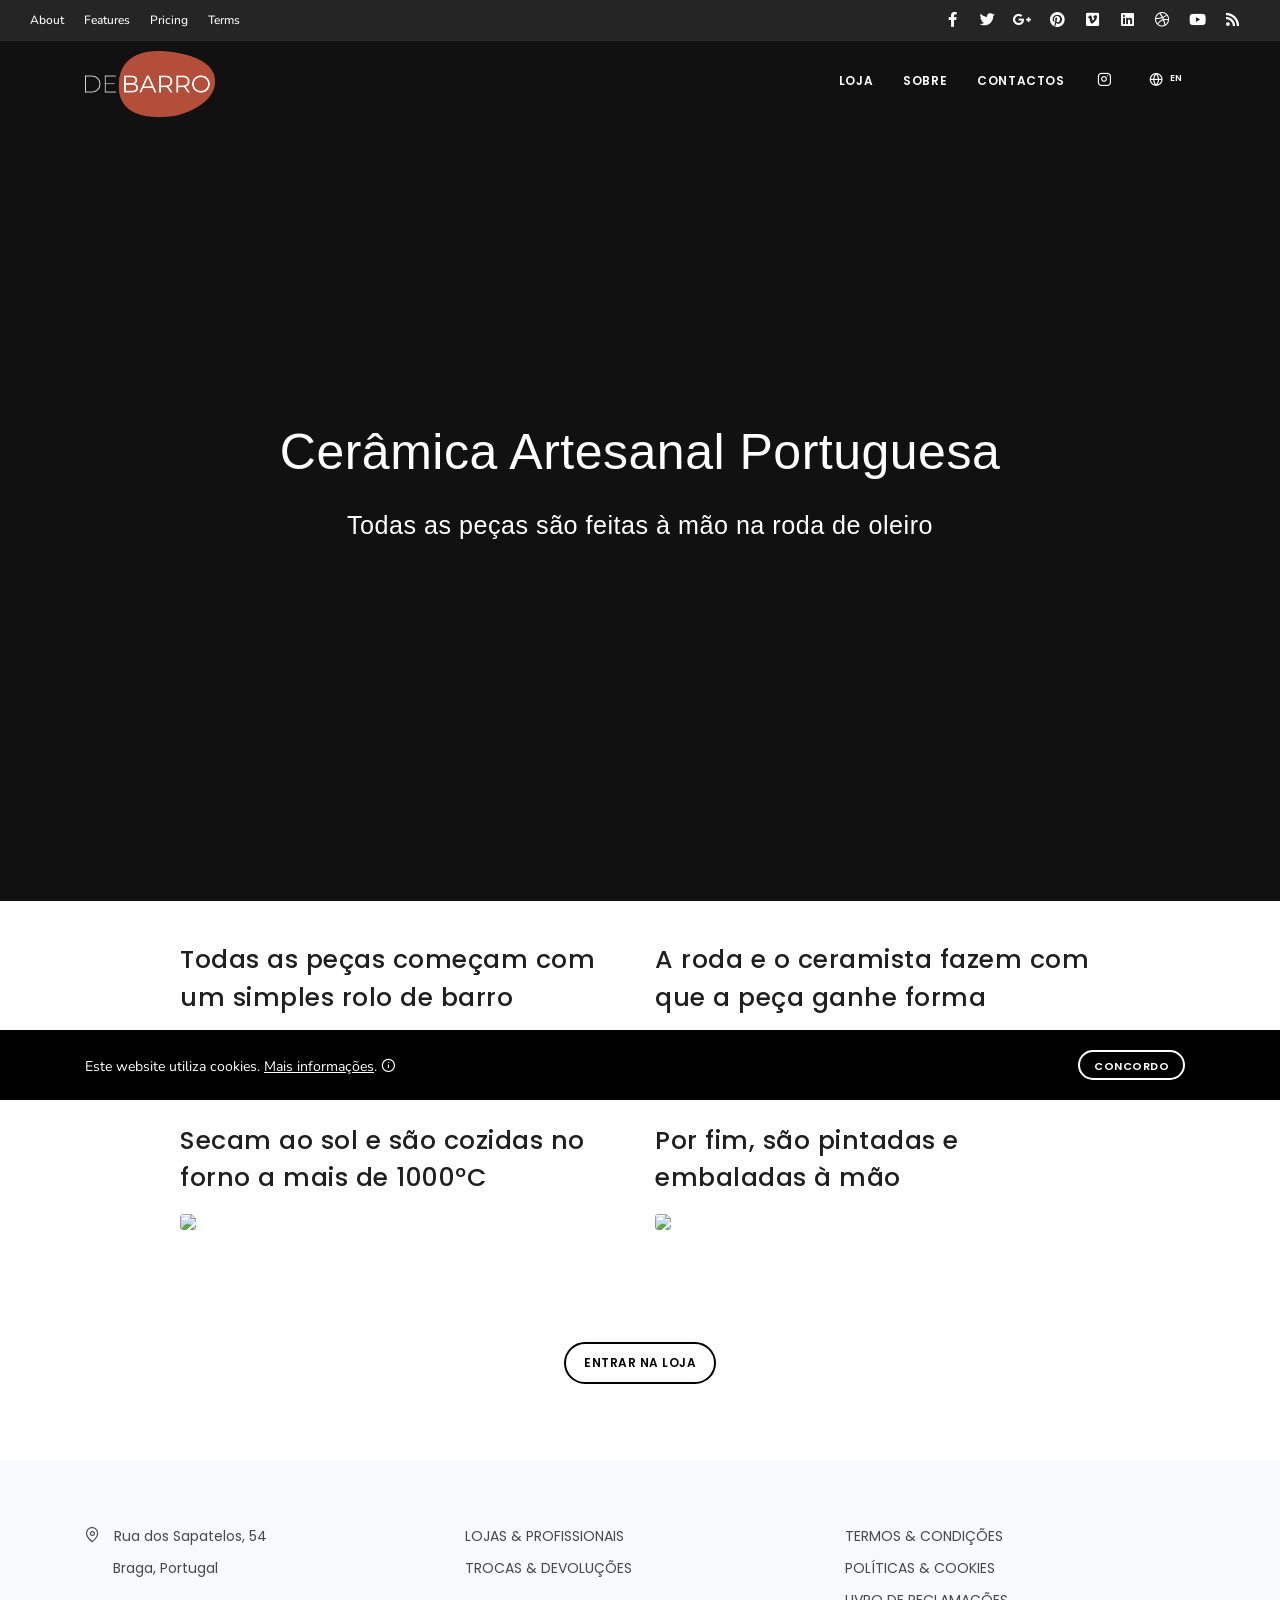
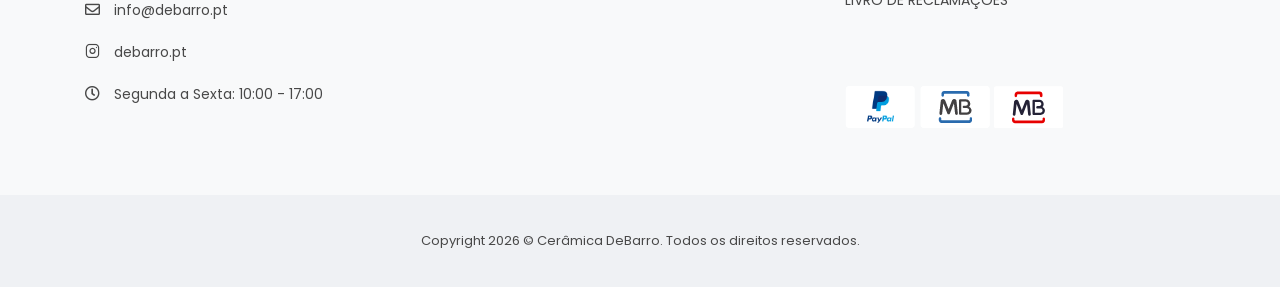
==== commit 66c58635: "Update index.html" ====
--- a/index.html
+++ b/index.html
@@ -160,7 +160,7 @@
         </div>
         <hr class="space">       
         
-        <div id="modalShop" class="modal modal-auto-open no-padding cookie-notify" data-delay="1500" style="max-width: 700px;">
+        <div id="modalShop" class="modal modal-auto-open no-padding" data-cookie-enabled="true" data-delay="1500" style="max-width: 700px;">
             <div class="row">
                 <div class="col-md-6 d-none d-sm-block no-padding" style="background: transparent url(&quot;images/products/insua2.jpeg&quot;) no-repeat scroll center top / cover; height:470px;"></div>
                 <div class="col-md-6">
